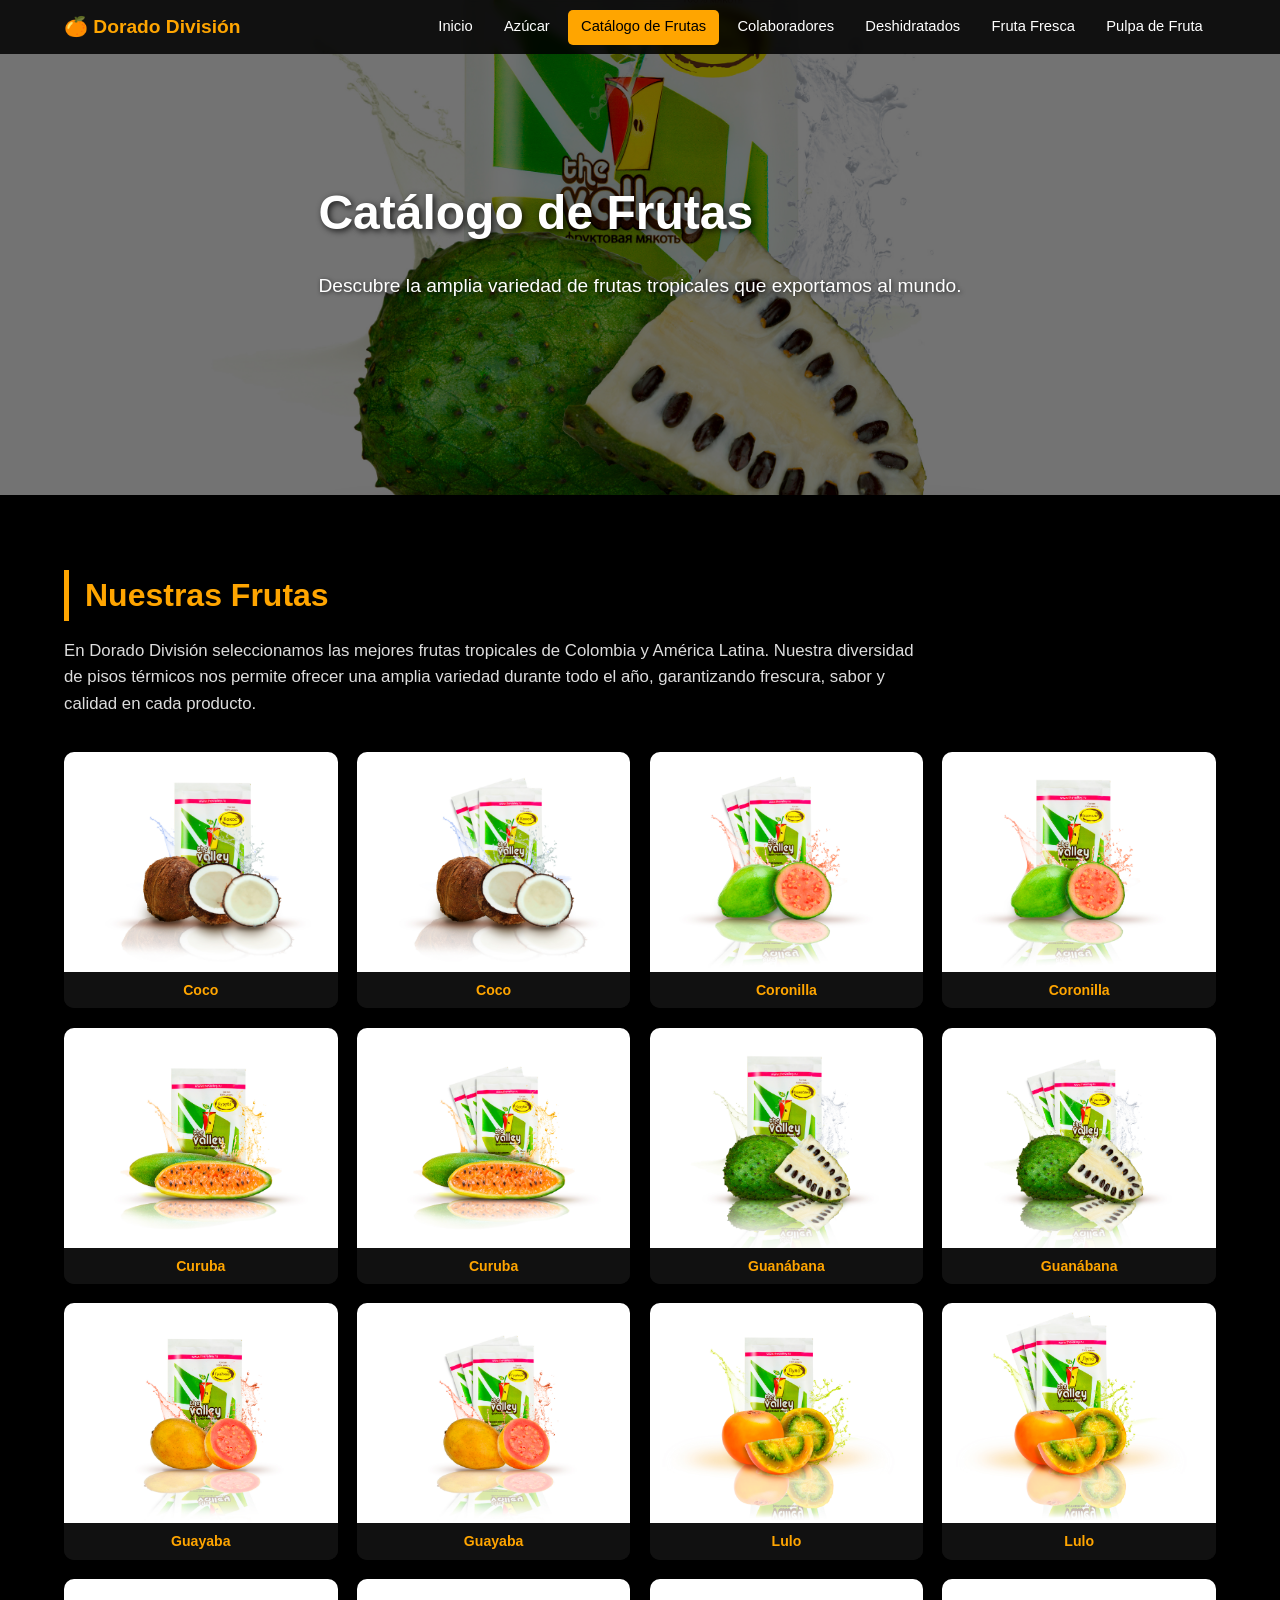
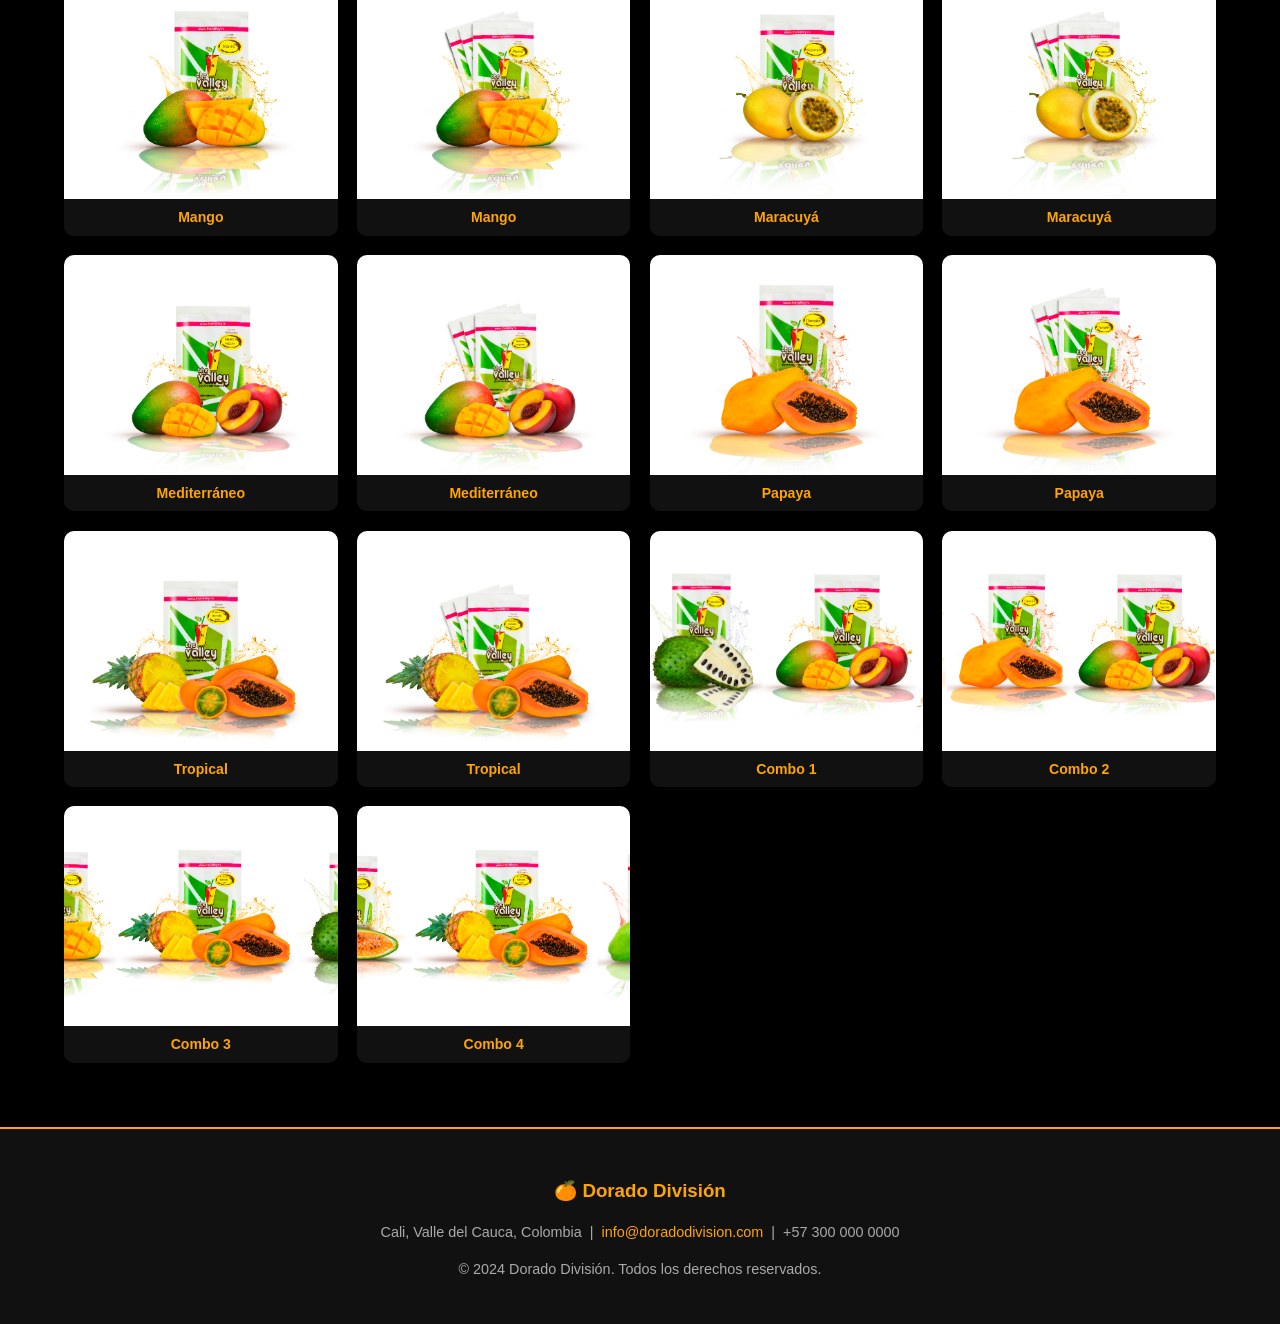
==== catalogo.html @ c87eef9e "Changes before error encountered Agent-Logs-Url: https://github.com/sarin-jp/pagina_web_dorado/sessi" ====
<!DOCTYPE html>
<html lang="es">
<head>
  <meta charset="UTF-8">
  <meta name="viewport" content="width=device-width, initial-scale=1.0">
  <title>Dorado División – Catálogo de Frutas</title>
  <link rel="stylesheet" href="styles.css">
</head>
<body>

  <header>
    <div class="nav-inner">
      <span class="nav-logo">🍊 Dorado División</span>
      <button class="nav-toggle" aria-label="Abrir menú" onclick="this.nextElementSibling.classList.toggle('open')">&#9776;</button>
      <ul class="nav-links">
        <li><a href="index.html" class="nav-link">Inicio</a></li>
        <li><a href="azucar.html" class="nav-link">Azúcar</a></li>
        <li><a href="catalogo.html" class="nav-link active">Catálogo de Frutas</a></li>
        <li><a href="colaboradores.html" class="nav-link">Colaboradores</a></li>
        <li><a href="deshidratados.html" class="nav-link">Deshidratados</a></li>
        <li><a href="fresca.html" class="nav-link">Fruta Fresca</a></li>
        <li><a href="pulpa.html" class="nav-link">Pulpa de Fruta</a></li>
      </ul>
    </div>
  </header>

  <!-- Hero -->
  <section class="hero-static" style="background-image: url('contenido/Catalogo de frutas/GUANABANA.jpg');">
    <div class="hero-content">
      <h1>Catálogo de Frutas</h1>
      <p>Descubre la amplia variedad de frutas tropicales que exportamos al mundo.</p>
    </div>
  </section>

  <main>
    <section>
      <h2 class="section-title">Nuestras Frutas</h2>
      <p class="section-text">En Dorado División seleccionamos las mejores frutas tropicales de Colombia y América Latina. Nuestra diversidad de pisos térmicos nos permite ofrecer una amplia variedad durante todo el año, garantizando frescura, sabor y calidad en cada producto.</p>

      <!-- Frutas nombradas -->
      <div class="gallery">
        <div class="gallery-item">
          <img src="contenido/Catalogo de frutas/COCO.jpg" alt="Coco">
          <div class="img-caption">Coco</div>
        </div>
        <div class="gallery-item">
          <img src="contenido/Catalogo de frutas/COCO (2).jpg" alt="Coco">
          <div class="img-caption">Coco</div>
        </div>
        <div class="gallery-item">
          <img src="contenido/Catalogo de frutas/CORONILLA.jpg" alt="Coronilla">
          <div class="img-caption">Coronilla</div>
        </div>
        <div class="gallery-item">
          <img src="contenido/Catalogo de frutas/CORONILLA2.jpg" alt="Coronilla">
          <div class="img-caption">Coronilla</div>
        </div>
        <div class="gallery-item">
          <img src="contenido/Catalogo de frutas/CURUBA.jpg" alt="Curuba">
          <div class="img-caption">Curuba</div>
        </div>
        <div class="gallery-item">
          <img src="contenido/Catalogo de frutas/CURUBA (2).jpg" alt="Curuba">
          <div class="img-caption">Curuba</div>
        </div>
        <div class="gallery-item">
          <img src="contenido/Catalogo de frutas/GUANABANA.jpg" alt="Guanábana">
          <div class="img-caption">Guanábana</div>
        </div>
        <div class="gallery-item">
          <img src="contenido/Catalogo de frutas/GUANABANA (2).jpg" alt="Guanábana">
          <div class="img-caption">Guanábana</div>
        </div>
        <div class="gallery-item">
          <img src="contenido/Catalogo de frutas/GUAYABA2.jpg" alt="Guayaba">
          <div class="img-caption">Guayaba</div>
        </div>
        <div class="gallery-item">
          <img src="contenido/Catalogo de frutas/GUAYABA4.jpg" alt="Guayaba">
          <div class="img-caption">Guayaba</div>
        </div>
        <div class="gallery-item">
          <img src="contenido/Catalogo de frutas/LULO.jpg" alt="Lulo">
          <div class="img-caption">Lulo</div>
        </div>
        <div class="gallery-item">
          <img src="contenido/Catalogo de frutas/LULO (2).jpg" alt="Lulo">
          <div class="img-caption">Lulo</div>
        </div>
        <div class="gallery-item">
          <img src="contenido/Catalogo de frutas/MANGO.jpg" alt="Mango">
          <div class="img-caption">Mango</div>
        </div>
        <div class="gallery-item">
          <img src="contenido/Catalogo de frutas/MANGO (2).jpg" alt="Mango">
          <div class="img-caption">Mango</div>
        </div>
        <div class="gallery-item">
          <img src="contenido/Catalogo de frutas/MARACUYA.jpg" alt="Maracuyá">
          <div class="img-caption">Maracuyá</div>
        </div>
        <div class="gallery-item">
          <img src="contenido/Catalogo de frutas/MARACUYA22.jpg" alt="Maracuyá">
          <div class="img-caption">Maracuyá</div>
        </div>
        <div class="gallery-item">
          <img src="contenido/Catalogo de frutas/MEDITERRANEO.jpg" alt="Mediterráneo">
          <div class="img-caption">Mediterráneo</div>
        </div>
        <div class="gallery-item">
          <img src="contenido/Catalogo de frutas/MEDITERRANEO2.jpg" alt="Mediterráneo">
          <div class="img-caption">Mediterráneo</div>
        </div>
        <div class="gallery-item">
          <img src="contenido/Catalogo de frutas/PAPAYA (2).jpg" alt="Papaya">
          <div class="img-caption">Papaya</div>
        </div>
        <div class="gallery-item">
          <img src="contenido/Catalogo de frutas/PAPAYA2.jpg" alt="Papaya">
          <div class="img-caption">Papaya</div>
        </div>
        <div class="gallery-item">
          <img src="contenido/Catalogo de frutas/TROPICAL22.jpg" alt="Tropical">
          <div class="img-caption">Tropical</div>
        </div>
        <div class="gallery-item">
          <img src="contenido/Catalogo de frutas/TROPICAL222 (2).jpg" alt="Tropical">
          <div class="img-caption">Tropical</div>
        </div>
        <div class="gallery-item">
          <img src="contenido/Catalogo de frutas/combo1.png" alt="Combo 1">
          <div class="img-caption">Combo 1</div>
        </div>
        <div class="gallery-item">
          <img src="contenido/Catalogo de frutas/combo2.png" alt="Combo 2">
          <div class="img-caption">Combo 2</div>
        </div>
        <div class="gallery-item">
          <img src="contenido/Catalogo de frutas/combo3.png" alt="Combo 3">
          <div class="img-caption">Combo 3</div>
        </div>
        <div class="gallery-item">
          <img src="contenido/Catalogo de frutas/combo4.png" alt="Combo 4">
          <div class="img-caption">Combo 4</div>
        </div>
      </div>
    </section>
  </main>

  <footer>
    <p class="footer-brand">🍊 Dorado División</p>
    <p>Cali, Valle del Cauca, Colombia &nbsp;|&nbsp; <a href="mailto:info@doradodivision.com">info@doradodivision.com</a> &nbsp;|&nbsp; +57 300 000 0000</p>
    <p>&copy; 2024 Dorado División. Todos los derechos reservados.</p>
  </footer>

</body>
</html>
---- styles.css ----
/* ============================================================
   Dorado División – Estilos compartidos
   Paleta: fondo negro #000, acento naranja #ffa500, texto blanco
   ============================================================ */

/* ---------- Reset & base ---------- */
*, *::before, *::after { box-sizing: border-box; }

body {
  margin: 0;
  font-family: 'Segoe UI', Arial, sans-serif;
  color: #fff;
  background-color: #000;
  line-height: 1.6;
}

a { color: inherit; text-decoration: none; }

img { display: block; max-width: 100%; }

/* ---------- Header / Nav ---------- */
header {
  position: fixed;
  top: 0;
  left: 0;
  width: 100%;
  z-index: 1000;
  background: rgba(0, 0, 0, 0.85);
  backdrop-filter: blur(4px);
}

.nav-inner {
  display: flex;
  align-items: center;
  justify-content: space-between;
  max-width: 1200px;
  margin: 0 auto;
  padding: 0.6em 1.5em;
}

.nav-logo {
  font-size: 1.2em;
  font-weight: 700;
  color: #ffa500;
  white-space: nowrap;
}

.nav-links {
  display: flex;
  flex-wrap: wrap;
  gap: 0.3em;
  list-style: none;
  margin: 0;
  padding: 0;
}

.nav-link {
  display: inline-block;
  padding: 0.4em 0.9em;
  border-radius: 5px;
  font-size: 0.92em;
  color: #fff;
  transition: background-color 0.25s, color 0.25s;
}

.nav-link:hover,
.nav-link.active {
  background-color: #ffa500;
  color: #000;
}

/* Mobile nav toggle (pure CSS) */
.nav-toggle {
  display: none;
  background: none;
  border: 2px solid #ffa500;
  color: #ffa500;
  font-size: 1.4em;
  padding: 0.15em 0.5em;
  cursor: pointer;
  border-radius: 5px;
  line-height: 1;
}

/* ---------- Hero / Carousel ---------- */
.hero {
  height: 100vh;
  min-height: 400px;
  position: relative;
  display: flex;
  align-items: center;
  background-size: cover;
  background-position: center;
  animation: slideShow 30s infinite;
}

@keyframes slideShow {
  0%   { background-image: url('contenido/Fruta fresca/2019-04-25 12.49.27.jpg'); }
  20%  { background-image: url('contenido/Azucar/Copilot_20260421_114039.png'); }
  40%  { background-image: url('contenido/Catalogo de frutas/GUANABANA.jpg'); }
  60%  { background-image: url('contenido/deshidratados/IMG_1014.JPG'); }
  80%  { background-image: url('contenido/pulpa de fruta/guanabana yogur.jpg'); }
  100% { background-image: url('contenido/Fruta fresca/2019-04-25 12.50.46.jpg'); }
}

.hero::before {
  content: '';
  position: absolute;
  inset: 0;
  background: rgba(0, 0, 0, 0.45);
}

/* Static hero for secondary pages */
.hero-static {
  height: 55vh;
  min-height: 280px;
  position: relative;
  display: flex;
  align-items: center;
  background-size: cover;
  background-position: center;
}

.hero-static::before {
  content: '';
  position: absolute;
  inset: 0;
  background: rgba(0, 0, 0, 0.55);
}

.hero-content {
  position: relative;
  z-index: 2;
  max-width: 1200px;
  margin: 0 auto;
  padding: 0 1.5em;
}

.hero-content h1 {
  font-size: 3em;
  margin: 0 0 0.3em;
  text-shadow: 2px 2px 6px rgba(0,0,0,0.8);
}

.hero-content p {
  font-size: 1.2em;
  max-width: 700px;
  text-shadow: 1px 1px 4px rgba(0,0,0,0.7);
}

/* ---------- Main content wrapper ---------- */
main {
  max-width: 1200px;
  margin: 0 auto;
  padding: 3em 1.5em 4em;
}

/* ---------- Section headings ---------- */
.section-title {
  font-size: 2em;
  color: #ffa500;
  margin-bottom: 0.4em;
  border-left: 5px solid #ffa500;
  padding-left: 0.5em;
}

.section-text {
  font-size: 1.05em;
  max-width: 860px;
  margin-bottom: 2em;
  color: #ddd;
  white-space: pre-line;
}

/* ---------- Category cards (index) ---------- */
.categories {
  display: flex;
  flex-wrap: wrap;
  gap: 1.2em;
  justify-content: center;
  margin-top: 2em;
}

.category-card {
  display: flex;
  flex-direction: column;
  align-items: center;
  justify-content: center;
  width: 180px;
  min-height: 100px;
  background: rgba(255, 165, 0, 0.9);
  padding: 1.2em;
  color: #000;
  text-align: center;
  border-radius: 12px;
  font-weight: 700;
  font-size: 1em;
  transition: transform 0.25s, box-shadow 0.25s;
}

.category-card:hover {
  transform: scale(1.08);
  box-shadow: 0 8px 24px rgba(255,165,0,0.5);
}

.category-card .cat-icon {
  font-size: 2em;
  margin-bottom: 0.3em;
}

/* ---------- Image gallery grid ---------- */
.gallery {
  display: grid;
  grid-template-columns: repeat(auto-fill, minmax(240px, 1fr));
  gap: 1.2em;
  margin-top: 2em;
}

.gallery-item {
  border-radius: 10px;
  overflow: hidden;
  background: #111;
  position: relative;
  transition: transform 0.25s, box-shadow 0.25s;
}

.gallery-item:hover {
  transform: scale(1.03);
  box-shadow: 0 8px 28px rgba(255,165,0,0.35);
}

.gallery-item img {
  width: 100%;
  height: 220px;
  object-fit: cover;
  display: block;
}

.gallery-item .img-caption {
  padding: 0.5em 0.8em;
  font-size: 0.88em;
  color: #ffa500;
  background: #111;
  text-align: center;
  font-weight: 600;
}

/* ---------- Colaboradores / Team cards ---------- */
.team-grid {
  display: grid;
  grid-template-columns: repeat(auto-fill, minmax(200px, 1fr));
  gap: 1.5em;
  margin-top: 2em;
}

.team-card {
  background: #111;
  border-radius: 12px;
  overflow: hidden;
  text-align: center;
  transition: transform 0.25s, box-shadow 0.25s;
}

.team-card:hover {
  transform: translateY(-5px);
  box-shadow: 0 8px 28px rgba(255,165,0,0.35);
}

.team-card img {
  width: 100%;
  height: 220px;
  object-fit: cover;
}

.team-card .team-name {
  padding: 0.7em;
  color: #ffa500;
  font-weight: 600;
  font-size: 0.9em;
}

/* ---------- Azucar sub-types ---------- */
.azucar-types {
  display: grid;
  grid-template-columns: repeat(auto-fill, minmax(280px, 1fr));
  gap: 2em;
  margin-top: 2em;
}

.azucar-card {
  background: #111;
  border-radius: 12px;
  padding: 1.5em;
  border-left: 4px solid #ffa500;
}

.azucar-card h3 {
  color: #ffa500;
  margin-top: 0;
}

.azucar-card p {
  color: #ccc;
  font-size: 0.95em;
}

/* ---------- Footer ---------- */
footer {
  background-color: #111;
  border-top: 2px solid #ffa500;
  text-align: center;
  padding: 2em 1.5em;
  color: #aaa;
  font-size: 0.9em;
}

footer .footer-brand {
  font-size: 1.3em;
  font-weight: 700;
  color: #ffa500;
  margin-bottom: 0.4em;
}

footer a {
  color: #ffa500;
}

footer a:hover {
  text-decoration: underline;
}

/* ---------- Responsive ---------- */
@media (max-width: 768px) {
  .nav-toggle { display: block; }

  .nav-links {
    display: none;
    flex-direction: column;
    width: 100%;
    padding: 0.5em 0 1em;
    background: rgba(0,0,0,0.95);
  }

  .nav-links.open { display: flex; }

  .nav-inner { flex-wrap: wrap; }

  .hero-content h1 { font-size: 2em; }
  .hero-static { height: 40vh; }

  .gallery {
    grid-template-columns: repeat(auto-fill, minmax(150px, 1fr));
  }

  .gallery-item img { height: 160px; }

  .categories { gap: 0.8em; }
  .category-card { width: 140px; font-size: 0.9em; }

  .azucar-types { grid-template-columns: 1fr; }
  .team-grid { grid-template-columns: repeat(auto-fill, minmax(160px, 1fr)); }

  .section-title { font-size: 1.5em; }
}
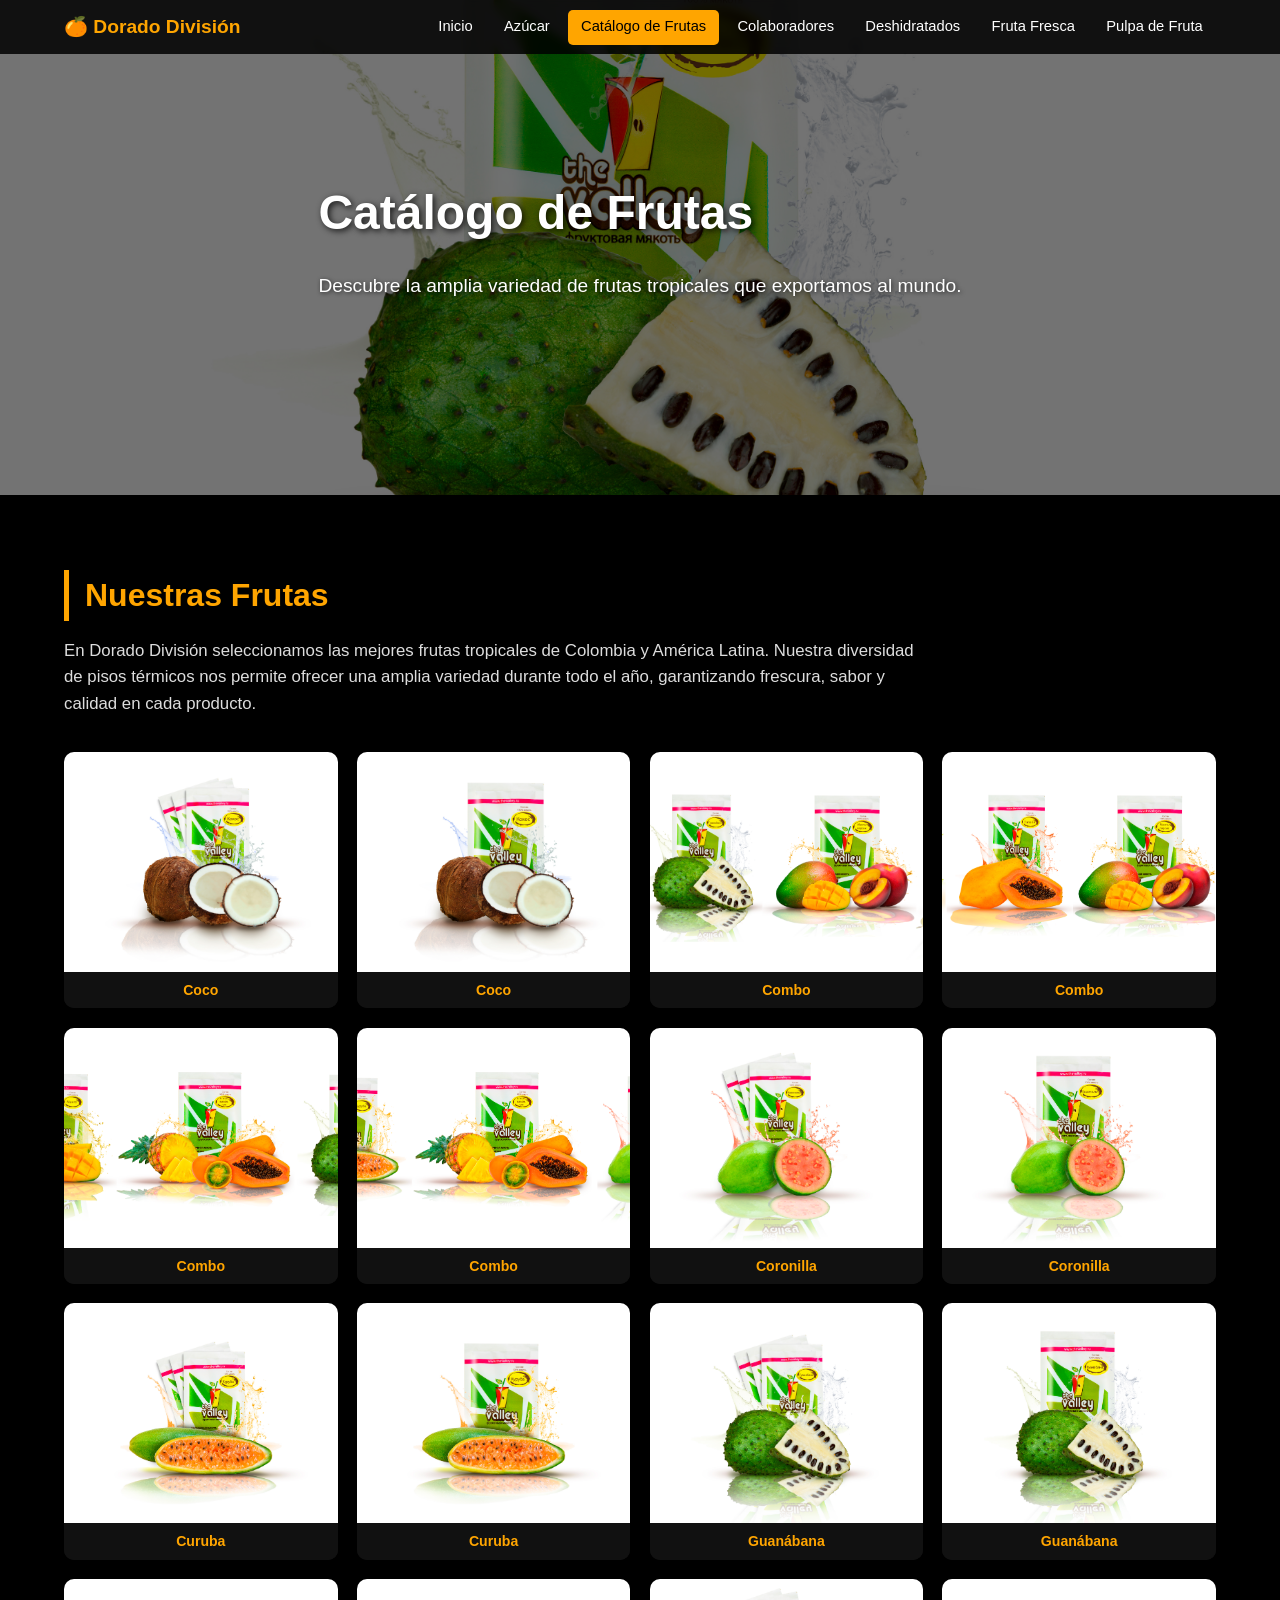
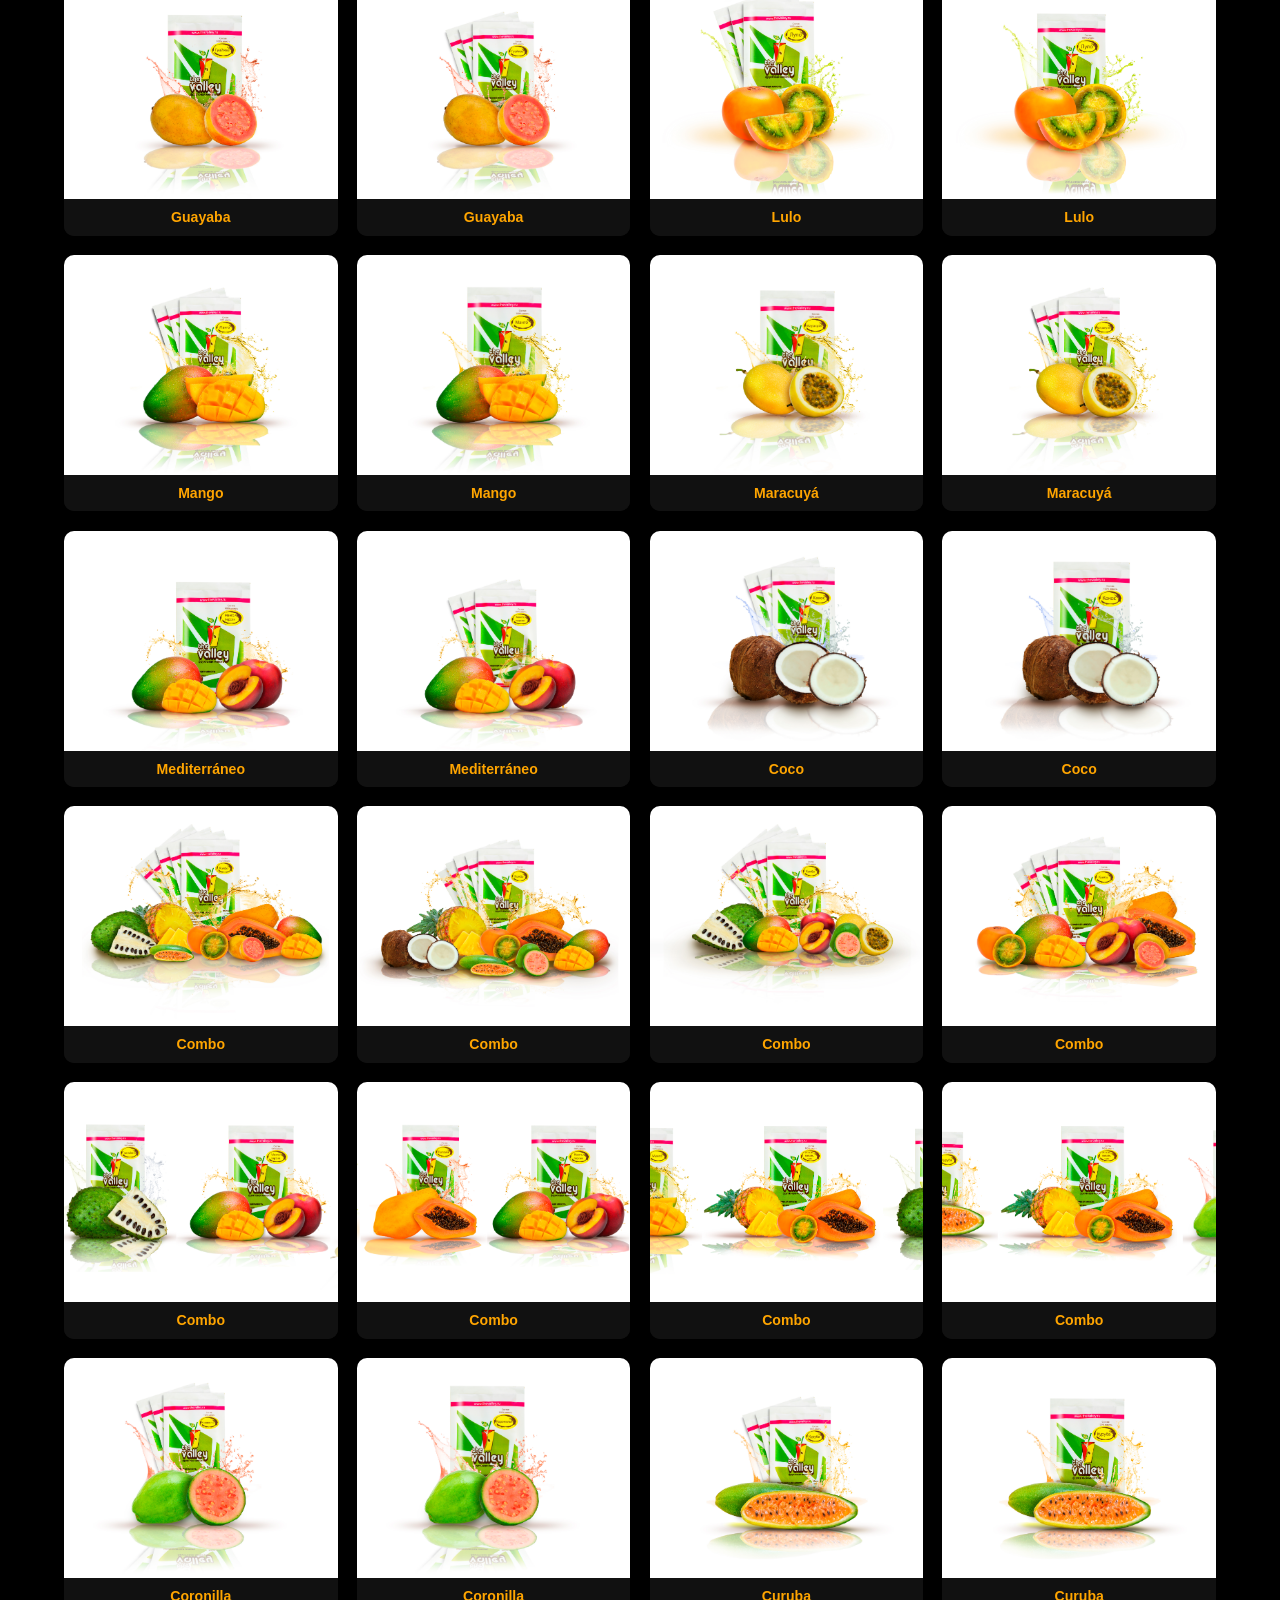
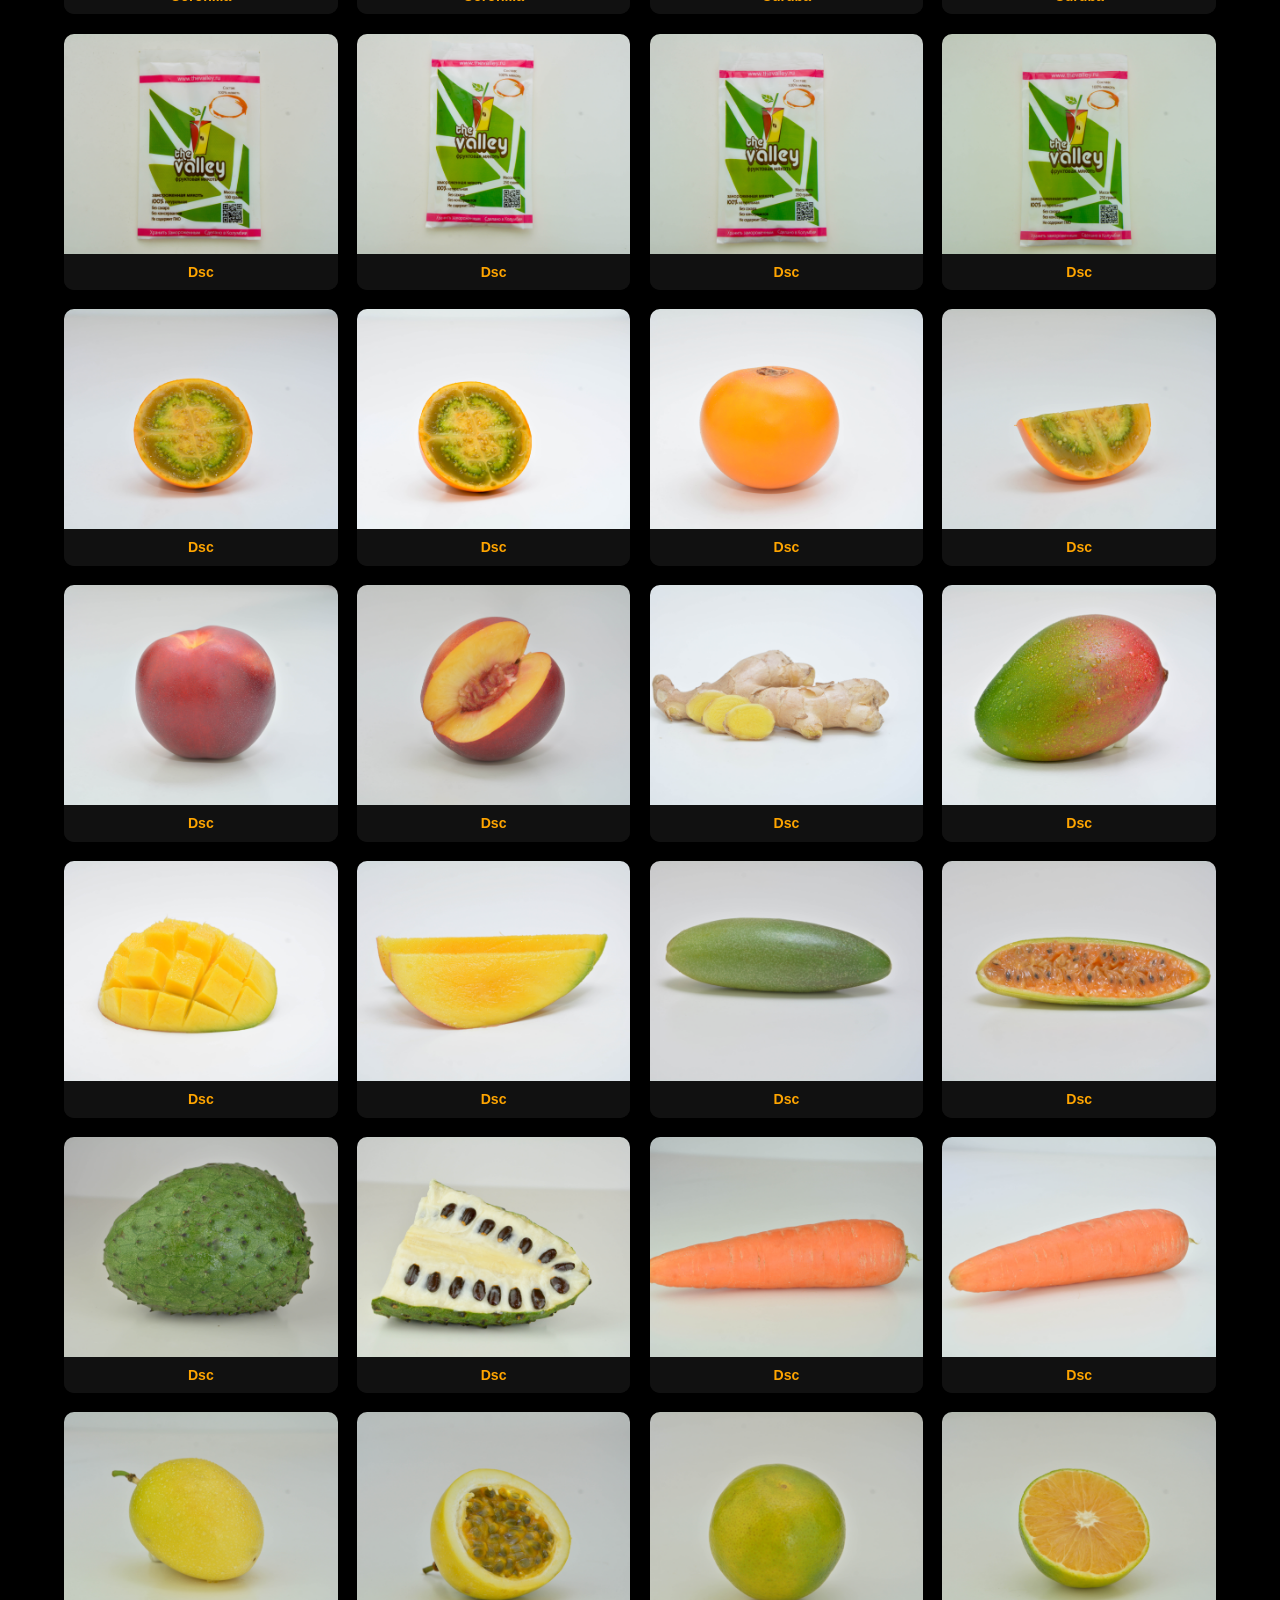
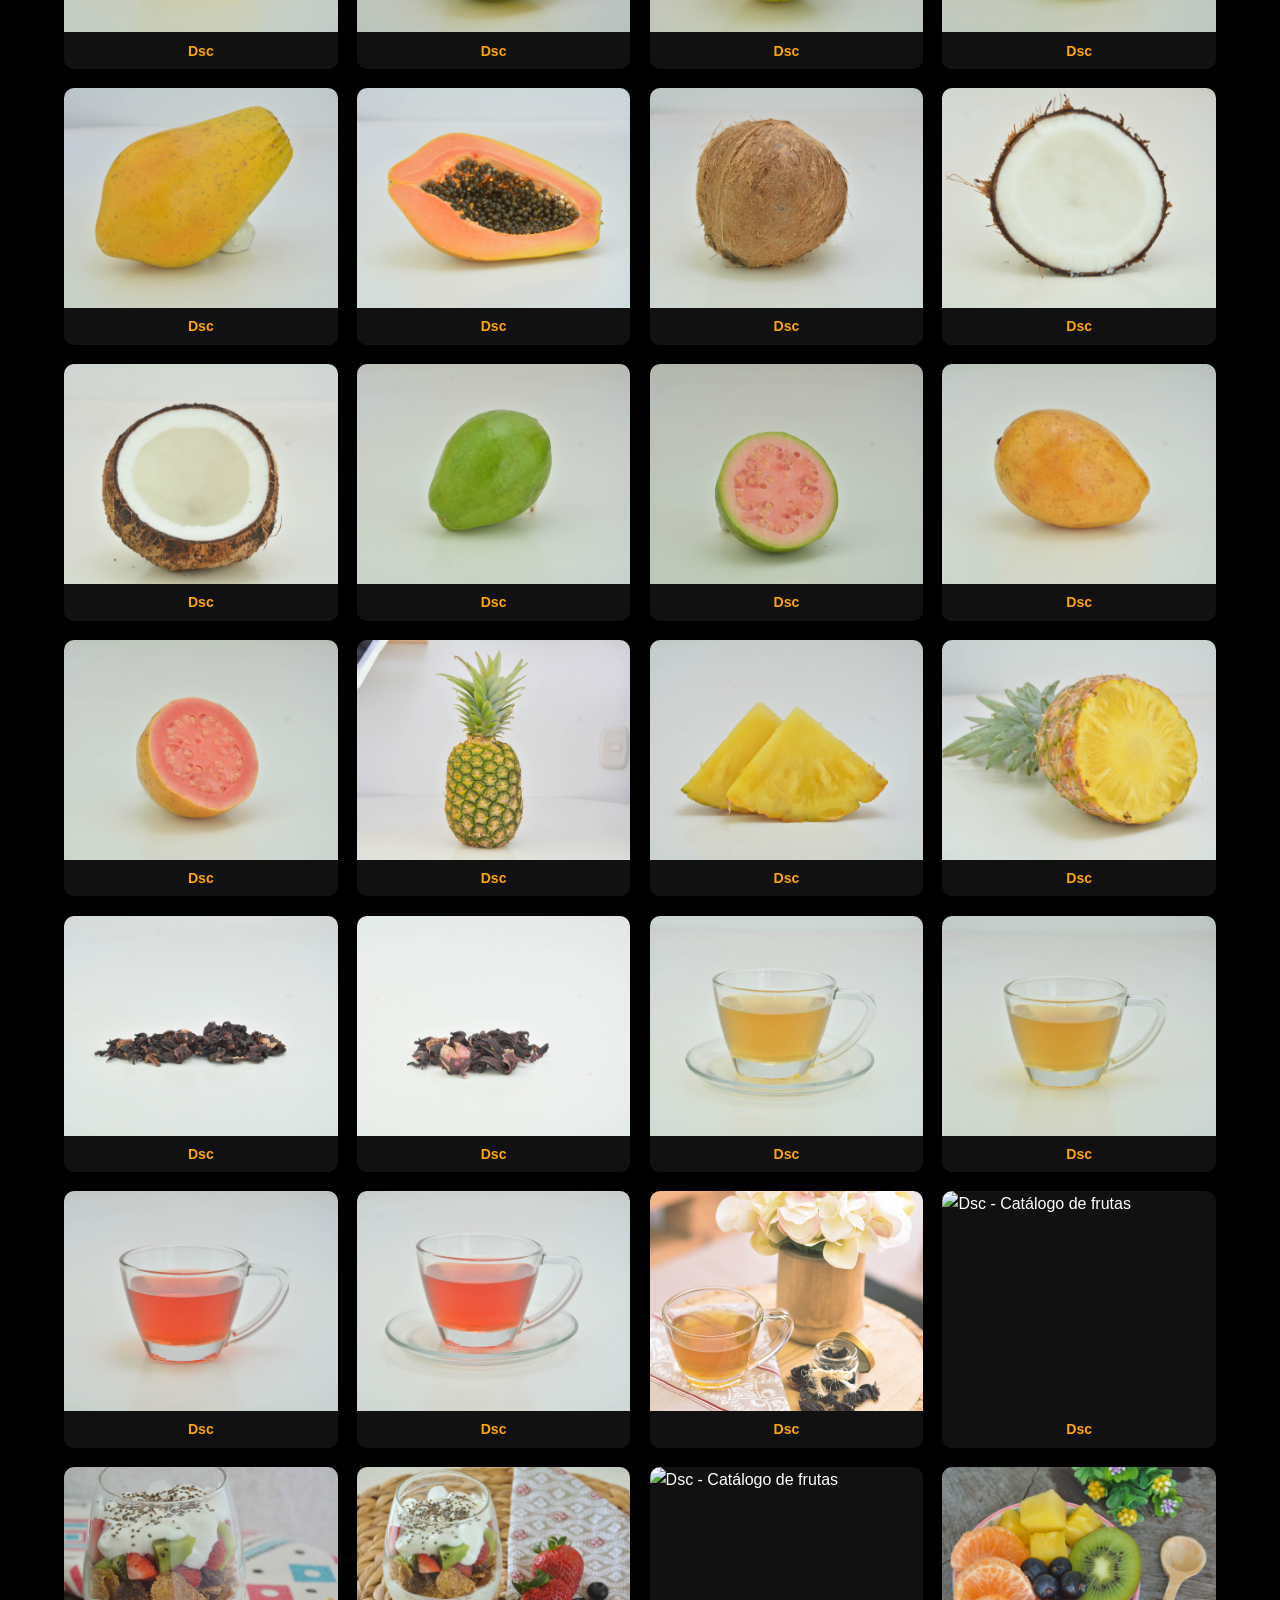
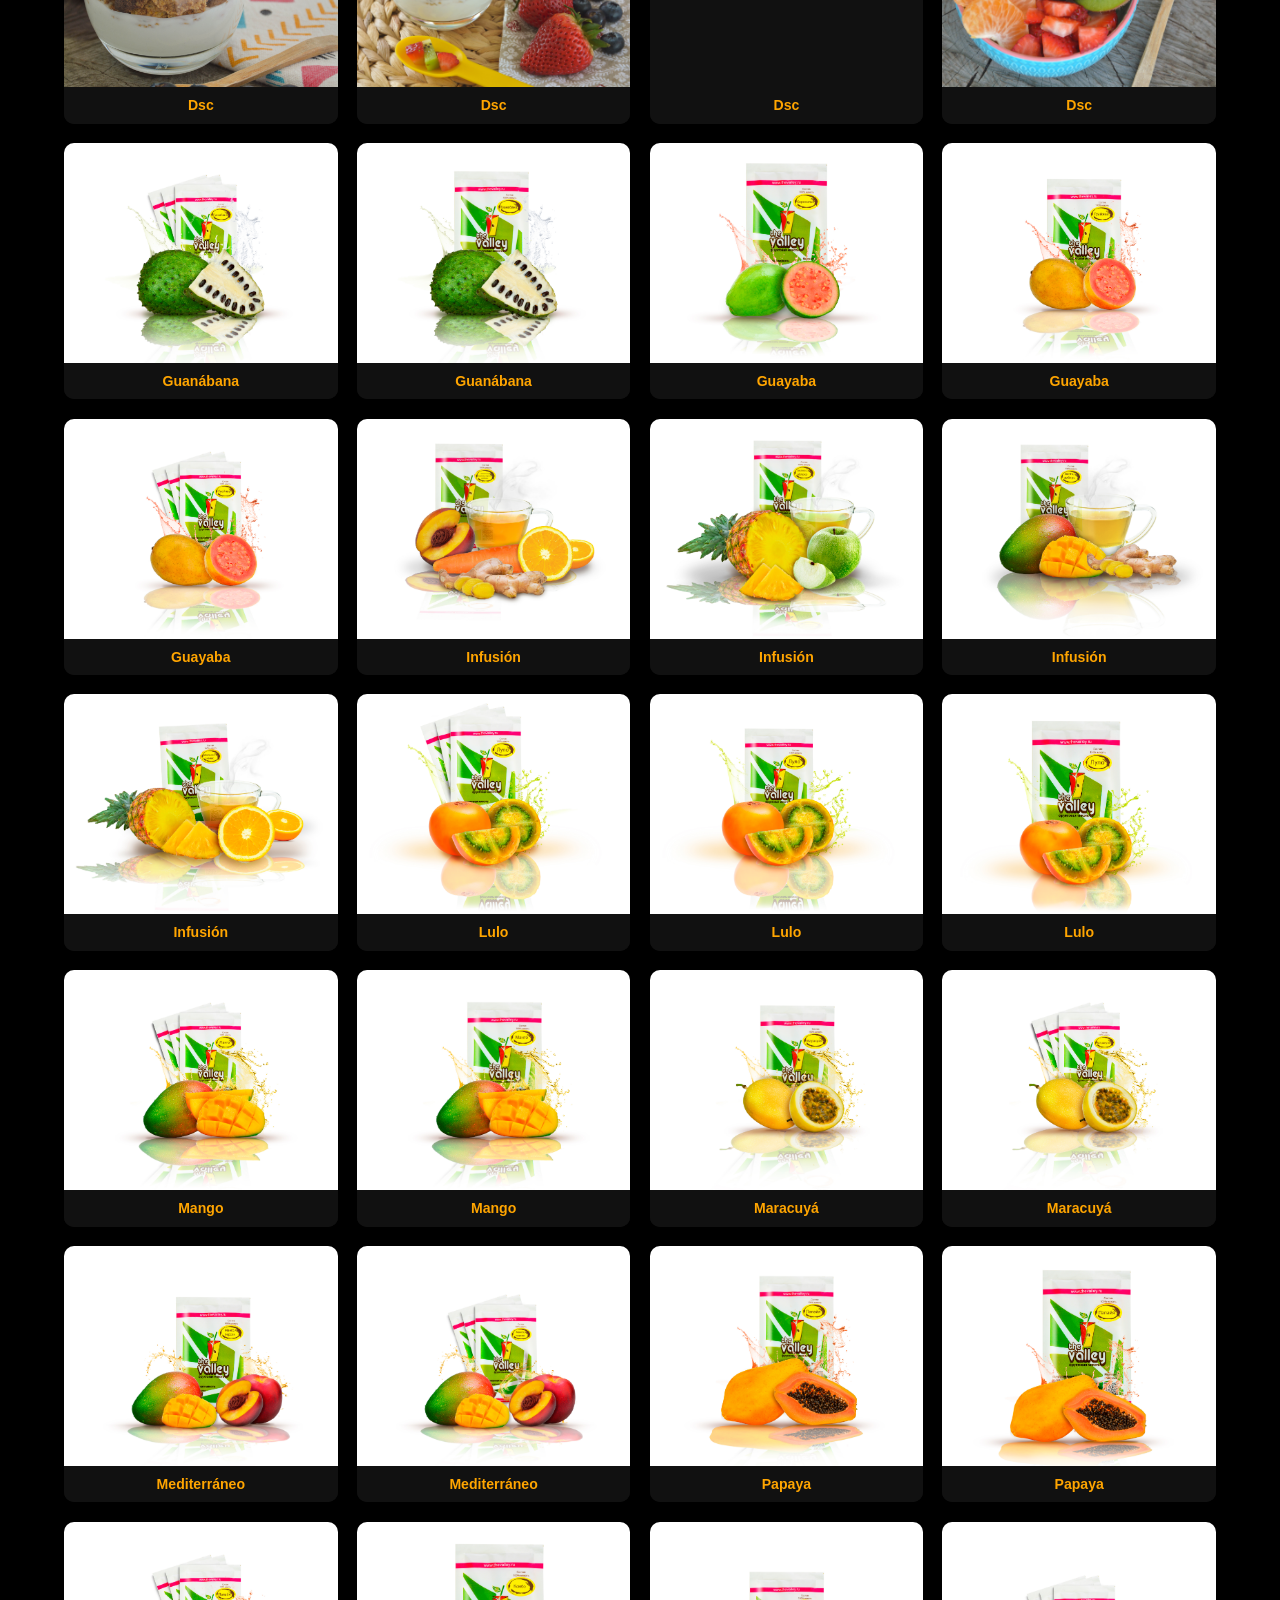
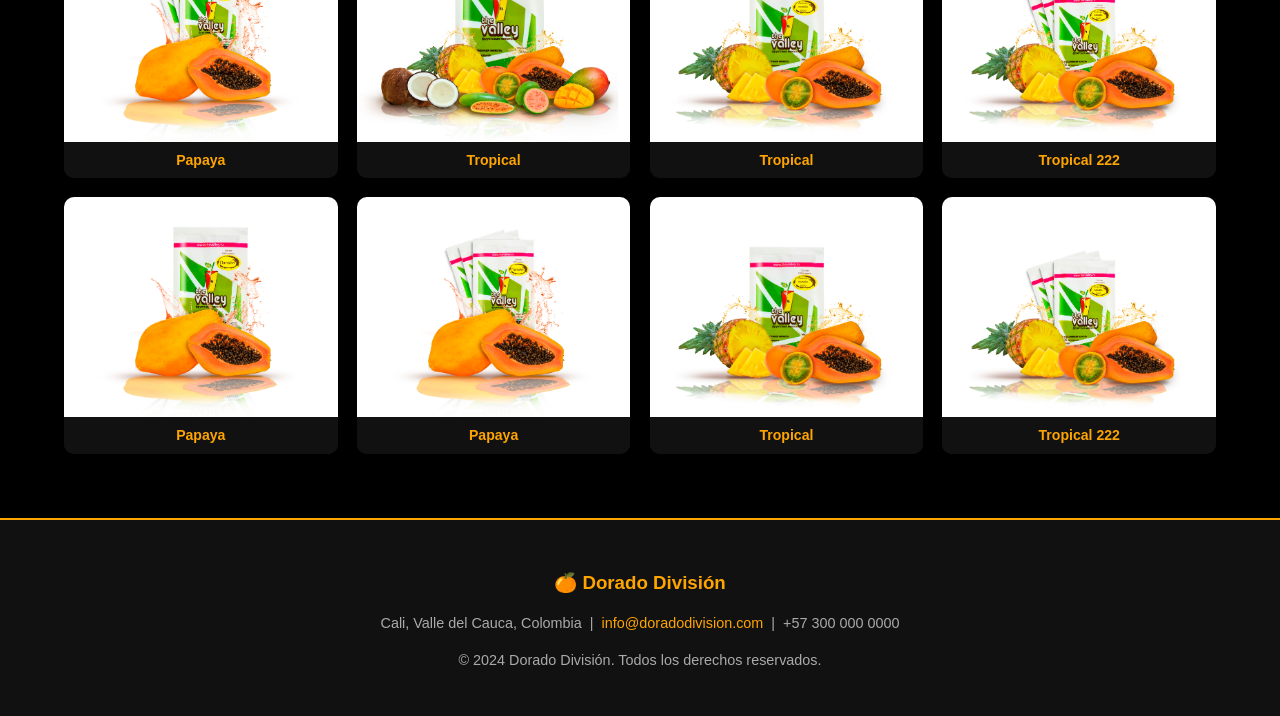
==== commit f79b555c: "Complete galleries and finalize site pages Agent-Logs-Url: https://github.com/sarin-jp/pagina_web_do" ====
--- a/catalogo.html
+++ b/catalogo.html
@@ -24,7 +24,6 @@
     </div>
   </header>
 
-  <!-- Hero -->
   <section class="hero-static" style="background-image: url('contenido/Catalogo de frutas/GUANABANA.jpg');">
     <div class="hero-content">
       <h1>Catálogo de Frutas</h1>
@@ -36,112 +35,454 @@
     <section>
       <h2 class="section-title">Nuestras Frutas</h2>
       <p class="section-text">En Dorado División seleccionamos las mejores frutas tropicales de Colombia y América Latina. Nuestra diversidad de pisos térmicos nos permite ofrecer una amplia variedad durante todo el año, garantizando frescura, sabor y calidad en cada producto.</p>
-
-      <!-- Frutas nombradas -->
       <div class="gallery">
         <div class="gallery-item">
-          <img src="contenido/Catalogo de frutas/COCO.jpg" alt="Coco">
+          <img src="contenido/Catalogo de frutas/COCO (2).jpg" alt="Coco - Catálogo de frutas">
           <div class="img-caption">Coco</div>
         </div>
         <div class="gallery-item">
-          <img src="contenido/Catalogo de frutas/COCO (2).jpg" alt="Coco">
+          <img src="contenido/Catalogo de frutas/COCO.jpg" alt="Coco - Catálogo de frutas">
           <div class="img-caption">Coco</div>
         </div>
         <div class="gallery-item">
-          <img src="contenido/Catalogo de frutas/CORONILLA.jpg" alt="Coronilla">
+          <img src="contenido/Catalogo de frutas/combo1.png" alt="Combo - Catálogo de frutas">
+          <div class="img-caption">Combo</div>
+        </div>
+        <div class="gallery-item">
+          <img src="contenido/Catalogo de frutas/combo2.png" alt="Combo - Catálogo de frutas">
+          <div class="img-caption">Combo</div>
+        </div>
+        <div class="gallery-item">
+          <img src="contenido/Catalogo de frutas/combo3.png" alt="Combo - Catálogo de frutas">
+          <div class="img-caption">Combo</div>
+        </div>
+        <div class="gallery-item">
+          <img src="contenido/Catalogo de frutas/combo4.png" alt="Combo - Catálogo de frutas">
+          <div class="img-caption">Combo</div>
+        </div>
+        <div class="gallery-item">
+          <img src="contenido/Catalogo de frutas/CORONILLA.jpg" alt="Coronilla - Catálogo de frutas">
           <div class="img-caption">Coronilla</div>
         </div>
         <div class="gallery-item">
-          <img src="contenido/Catalogo de frutas/CORONILLA2.jpg" alt="Coronilla">
+          <img src="contenido/Catalogo de frutas/CORONILLA2.jpg" alt="Coronilla - Catálogo de frutas">
           <div class="img-caption">Coronilla</div>
         </div>
         <div class="gallery-item">
-          <img src="contenido/Catalogo de frutas/CURUBA.jpg" alt="Curuba">
+          <img src="contenido/Catalogo de frutas/CURUBA (2).jpg" alt="Curuba - Catálogo de frutas">
           <div class="img-caption">Curuba</div>
         </div>
         <div class="gallery-item">
-          <img src="contenido/Catalogo de frutas/CURUBA (2).jpg" alt="Curuba">
+          <img src="contenido/Catalogo de frutas/CURUBA.jpg" alt="Curuba - Catálogo de frutas">
           <div class="img-caption">Curuba</div>
         </div>
         <div class="gallery-item">
-          <img src="contenido/Catalogo de frutas/GUANABANA.jpg" alt="Guanábana">
+          <img src="contenido/Catalogo de frutas/GUANABANA (2).jpg" alt="Guanábana - Catálogo de frutas">
           <div class="img-caption">Guanábana</div>
         </div>
         <div class="gallery-item">
-          <img src="contenido/Catalogo de frutas/GUANABANA (2).jpg" alt="Guanábana">
+          <img src="contenido/Catalogo de frutas/GUANABANA.jpg" alt="Guanábana - Catálogo de frutas">
           <div class="img-caption">Guanábana</div>
         </div>
         <div class="gallery-item">
-          <img src="contenido/Catalogo de frutas/GUAYABA2.jpg" alt="Guayaba">
+          <img src="contenido/Catalogo de frutas/GUAYABA2.jpg" alt="Guayaba - Catálogo de frutas">
           <div class="img-caption">Guayaba</div>
         </div>
         <div class="gallery-item">
-          <img src="contenido/Catalogo de frutas/GUAYABA4.jpg" alt="Guayaba">
+          <img src="contenido/Catalogo de frutas/GUAYABA4.jpg" alt="Guayaba - Catálogo de frutas">
           <div class="img-caption">Guayaba</div>
         </div>
         <div class="gallery-item">
-          <img src="contenido/Catalogo de frutas/LULO.jpg" alt="Lulo">
+          <img src="contenido/Catalogo de frutas/LULO (2).jpg" alt="Lulo - Catálogo de frutas">
           <div class="img-caption">Lulo</div>
         </div>
         <div class="gallery-item">
-          <img src="contenido/Catalogo de frutas/LULO (2).jpg" alt="Lulo">
+          <img src="contenido/Catalogo de frutas/LULO.jpg" alt="Lulo - Catálogo de frutas">
           <div class="img-caption">Lulo</div>
         </div>
         <div class="gallery-item">
-          <img src="contenido/Catalogo de frutas/MANGO.jpg" alt="Mango">
+          <img src="contenido/Catalogo de frutas/MANGO (2).jpg" alt="Mango - Catálogo de frutas">
           <div class="img-caption">Mango</div>
         </div>
         <div class="gallery-item">
-          <img src="contenido/Catalogo de frutas/MANGO (2).jpg" alt="Mango">
+          <img src="contenido/Catalogo de frutas/MANGO.jpg" alt="Mango - Catálogo de frutas">
           <div class="img-caption">Mango</div>
         </div>
         <div class="gallery-item">
-          <img src="contenido/Catalogo de frutas/MARACUYA.jpg" alt="Maracuyá">
+          <img src="contenido/Catalogo de frutas/MARACUYA.jpg" alt="Maracuyá - Catálogo de frutas">
           <div class="img-caption">Maracuyá</div>
         </div>
         <div class="gallery-item">
-          <img src="contenido/Catalogo de frutas/MARACUYA22.jpg" alt="Maracuyá">
+          <img src="contenido/Catalogo de frutas/MARACUYA22.jpg" alt="Maracuyá - Catálogo de frutas">
           <div class="img-caption">Maracuyá</div>
         </div>
         <div class="gallery-item">
-          <img src="contenido/Catalogo de frutas/MEDITERRANEO.jpg" alt="Mediterráneo">
+          <img src="contenido/Catalogo de frutas/MEDITERRANEO.jpg" alt="Mediterráneo - Catálogo de frutas">
           <div class="img-caption">Mediterráneo</div>
         </div>
         <div class="gallery-item">
-          <img src="contenido/Catalogo de frutas/MEDITERRANEO2.jpg" alt="Mediterráneo">
+          <img src="contenido/Catalogo de frutas/MEDITERRANEO2.jpg" alt="Mediterráneo - Catálogo de frutas">
           <div class="img-caption">Mediterráneo</div>
         </div>
         <div class="gallery-item">
-          <img src="contenido/Catalogo de frutas/PAPAYA (2).jpg" alt="Papaya">
+          <img src="contenido/Catalogo de frutas/Nueva carpeta/COCO (2).jpg" alt="Coco - Catálogo de frutas">
+          <div class="img-caption">Coco</div>
+        </div>
+        <div class="gallery-item">
+          <img src="contenido/Catalogo de frutas/Nueva carpeta/COCO.jpg" alt="Coco - Catálogo de frutas">
+          <div class="img-caption">Coco</div>
+        </div>
+        <div class="gallery-item">
+          <img src="contenido/Catalogo de frutas/Nueva carpeta/COMBO01.jpg" alt="Combo - Catálogo de frutas">
+          <div class="img-caption">Combo</div>
+        </div>
+        <div class="gallery-item">
+          <img src="contenido/Catalogo de frutas/Nueva carpeta/COMBO02.jpg" alt="Combo - Catálogo de frutas">
+          <div class="img-caption">Combo</div>
+        </div>
+        <div class="gallery-item">
+          <img src="contenido/Catalogo de frutas/Nueva carpeta/COMBO03.jpg" alt="Combo - Catálogo de frutas">
+          <div class="img-caption">Combo</div>
+        </div>
+        <div class="gallery-item">
+          <img src="contenido/Catalogo de frutas/Nueva carpeta/COMBO04.jpg" alt="Combo - Catálogo de frutas">
+          <div class="img-caption">Combo</div>
+        </div>
+        <div class="gallery-item">
+          <img src="contenido/Catalogo de frutas/Nueva carpeta/combo1.png" alt="Combo - Catálogo de frutas">
+          <div class="img-caption">Combo</div>
+        </div>
+        <div class="gallery-item">
+          <img src="contenido/Catalogo de frutas/Nueva carpeta/combo2.png" alt="Combo - Catálogo de frutas">
+          <div class="img-caption">Combo</div>
+        </div>
+        <div class="gallery-item">
+          <img src="contenido/Catalogo de frutas/Nueva carpeta/combo3.png" alt="Combo - Catálogo de frutas">
+          <div class="img-caption">Combo</div>
+        </div>
+        <div class="gallery-item">
+          <img src="contenido/Catalogo de frutas/Nueva carpeta/combo4.png" alt="Combo - Catálogo de frutas">
+          <div class="img-caption">Combo</div>
+        </div>
+        <div class="gallery-item">
+          <img src="contenido/Catalogo de frutas/Nueva carpeta/CORONILLA.jpg" alt="Coronilla - Catálogo de frutas">
+          <div class="img-caption">Coronilla</div>
+        </div>
+        <div class="gallery-item">
+          <img src="contenido/Catalogo de frutas/Nueva carpeta/CORONILLA2.jpg" alt="Coronilla - Catálogo de frutas">
+          <div class="img-caption">Coronilla</div>
+        </div>
+        <div class="gallery-item">
+          <img src="contenido/Catalogo de frutas/Nueva carpeta/CURUBA (2).jpg" alt="Curuba - Catálogo de frutas">
+          <div class="img-caption">Curuba</div>
+        </div>
+        <div class="gallery-item">
+          <img src="contenido/Catalogo de frutas/Nueva carpeta/CURUBA.jpg" alt="Curuba - Catálogo de frutas">
+          <div class="img-caption">Curuba</div>
+        </div>
+        <div class="gallery-item">
+          <img src="contenido/Catalogo de frutas/Nueva carpeta/DSC_5670.jpg" alt="Dsc - Catálogo de frutas">
+          <div class="img-caption">Dsc</div>
+        </div>
+        <div class="gallery-item">
+          <img src="contenido/Catalogo de frutas/Nueva carpeta/DSC_5672.jpg" alt="Dsc - Catálogo de frutas">
+          <div class="img-caption">Dsc</div>
+        </div>
+        <div class="gallery-item">
+          <img src="contenido/Catalogo de frutas/Nueva carpeta/DSC_5673.jpg" alt="Dsc - Catálogo de frutas">
+          <div class="img-caption">Dsc</div>
+        </div>
+        <div class="gallery-item">
+          <img src="contenido/Catalogo de frutas/Nueva carpeta/DSC_5674.jpg" alt="Dsc - Catálogo de frutas">
+          <div class="img-caption">Dsc</div>
+        </div>
+        <div class="gallery-item">
+          <img src="contenido/Catalogo de frutas/Nueva carpeta/DSC_5675.jpg" alt="Dsc - Catálogo de frutas">
+          <div class="img-caption">Dsc</div>
+        </div>
+        <div class="gallery-item">
+          <img src="contenido/Catalogo de frutas/Nueva carpeta/DSC_5676.jpg" alt="Dsc - Catálogo de frutas">
+          <div class="img-caption">Dsc</div>
+        </div>
+        <div class="gallery-item">
+          <img src="contenido/Catalogo de frutas/Nueva carpeta/DSC_5677.jpg" alt="Dsc - Catálogo de frutas">
+          <div class="img-caption">Dsc</div>
+        </div>
+        <div class="gallery-item">
+          <img src="contenido/Catalogo de frutas/Nueva carpeta/DSC_5680.jpg" alt="Dsc - Catálogo de frutas">
+          <div class="img-caption">Dsc</div>
+        </div>
+        <div class="gallery-item">
+          <img src="contenido/Catalogo de frutas/Nueva carpeta/DSC_5681.jpg" alt="Dsc - Catálogo de frutas">
+          <div class="img-caption">Dsc</div>
+        </div>
+        <div class="gallery-item">
+          <img src="contenido/Catalogo de frutas/Nueva carpeta/DSC_5683.jpg" alt="Dsc - Catálogo de frutas">
+          <div class="img-caption">Dsc</div>
+        </div>
+        <div class="gallery-item">
+          <img src="contenido/Catalogo de frutas/Nueva carpeta/DSC_5687.jpg" alt="Dsc - Catálogo de frutas">
+          <div class="img-caption">Dsc</div>
+        </div>
+        <div class="gallery-item">
+          <img src="contenido/Catalogo de frutas/Nueva carpeta/DSC_5692.jpg" alt="Dsc - Catálogo de frutas">
+          <div class="img-caption">Dsc</div>
+        </div>
+        <div class="gallery-item">
+          <img src="contenido/Catalogo de frutas/Nueva carpeta/DSC_5694.jpg" alt="Dsc - Catálogo de frutas">
+          <div class="img-caption">Dsc</div>
+        </div>
+        <div class="gallery-item">
+          <img src="contenido/Catalogo de frutas/Nueva carpeta/DSC_5697.jpg" alt="Dsc - Catálogo de frutas">
+          <div class="img-caption">Dsc</div>
+        </div>
+        <div class="gallery-item">
+          <img src="contenido/Catalogo de frutas/Nueva carpeta/DSC_5699.jpg" alt="Dsc - Catálogo de frutas">
+          <div class="img-caption">Dsc</div>
+        </div>
+        <div class="gallery-item">
+          <img src="contenido/Catalogo de frutas/Nueva carpeta/DSC_5701.jpg" alt="Dsc - Catálogo de frutas">
+          <div class="img-caption">Dsc</div>
+        </div>
+        <div class="gallery-item">
+          <img src="contenido/Catalogo de frutas/Nueva carpeta/DSC_5705.jpg" alt="Dsc - Catálogo de frutas">
+          <div class="img-caption">Dsc</div>
+        </div>
+        <div class="gallery-item">
+          <img src="contenido/Catalogo de frutas/Nueva carpeta/DSC_5706.jpg" alt="Dsc - Catálogo de frutas">
+          <div class="img-caption">Dsc</div>
+        </div>
+        <div class="gallery-item">
+          <img src="contenido/Catalogo de frutas/Nueva carpeta/DSC_5708.jpg" alt="Dsc - Catálogo de frutas">
+          <div class="img-caption">Dsc</div>
+        </div>
+        <div class="gallery-item">
+          <img src="contenido/Catalogo de frutas/Nueva carpeta/DSC_5709.jpg" alt="Dsc - Catálogo de frutas">
+          <div class="img-caption">Dsc</div>
+        </div>
+        <div class="gallery-item">
+          <img src="contenido/Catalogo de frutas/Nueva carpeta/DSC_5712.jpg" alt="Dsc - Catálogo de frutas">
+          <div class="img-caption">Dsc</div>
+        </div>
+        <div class="gallery-item">
+          <img src="contenido/Catalogo de frutas/Nueva carpeta/DSC_5715.jpg" alt="Dsc - Catálogo de frutas">
+          <div class="img-caption">Dsc</div>
+        </div>
+        <div class="gallery-item">
+          <img src="contenido/Catalogo de frutas/Nueva carpeta/DSC_5719.jpg" alt="Dsc - Catálogo de frutas">
+          <div class="img-caption">Dsc</div>
+        </div>
+        <div class="gallery-item">
+          <img src="contenido/Catalogo de frutas/Nueva carpeta/DSC_5720.jpg" alt="Dsc - Catálogo de frutas">
+          <div class="img-caption">Dsc</div>
+        </div>
+        <div class="gallery-item">
+          <img src="contenido/Catalogo de frutas/Nueva carpeta/DSC_5724.jpg" alt="Dsc - Catálogo de frutas">
+          <div class="img-caption">Dsc</div>
+        </div>
+        <div class="gallery-item">
+          <img src="contenido/Catalogo de frutas/Nueva carpeta/DSC_5726.jpg" alt="Dsc - Catálogo de frutas">
+          <div class="img-caption">Dsc</div>
+        </div>
+        <div class="gallery-item">
+          <img src="contenido/Catalogo de frutas/Nueva carpeta/DSC_5729.jpg" alt="Dsc - Catálogo de frutas">
+          <div class="img-caption">Dsc</div>
+        </div>
+        <div class="gallery-item">
+          <img src="contenido/Catalogo de frutas/Nueva carpeta/DSC_5731.jpg" alt="Dsc - Catálogo de frutas">
+          <div class="img-caption">Dsc</div>
+        </div>
+        <div class="gallery-item">
+          <img src="contenido/Catalogo de frutas/Nueva carpeta/DSC_5732.jpg" alt="Dsc - Catálogo de frutas">
+          <div class="img-caption">Dsc</div>
+        </div>
+        <div class="gallery-item">
+          <img src="contenido/Catalogo de frutas/Nueva carpeta/DSC_5735.jpg" alt="Dsc - Catálogo de frutas">
+          <div class="img-caption">Dsc</div>
+        </div>
+        <div class="gallery-item">
+          <img src="contenido/Catalogo de frutas/Nueva carpeta/DSC_5738.jpg" alt="Dsc - Catálogo de frutas">
+          <div class="img-caption">Dsc</div>
+        </div>
+        <div class="gallery-item">
+          <img src="contenido/Catalogo de frutas/Nueva carpeta/DSC_5740.jpg" alt="Dsc - Catálogo de frutas">
+          <div class="img-caption">Dsc</div>
+        </div>
+        <div class="gallery-item">
+          <img src="contenido/Catalogo de frutas/Nueva carpeta/DSC_5745.jpg" alt="Dsc - Catálogo de frutas">
+          <div class="img-caption">Dsc</div>
+        </div>
+        <div class="gallery-item">
+          <img src="contenido/Catalogo de frutas/Nueva carpeta/DSC_5747.jpg" alt="Dsc - Catálogo de frutas">
+          <div class="img-caption">Dsc</div>
+        </div>
+        <div class="gallery-item">
+          <img src="contenido/Catalogo de frutas/Nueva carpeta/DSC_5748.jpg" alt="Dsc - Catálogo de frutas">
+          <div class="img-caption">Dsc</div>
+        </div>
+        <div class="gallery-item">
+          <img src="contenido/Catalogo de frutas/Nueva carpeta/DSC_5749.jpg" alt="Dsc - Catálogo de frutas">
+          <div class="img-caption">Dsc</div>
+        </div>
+        <div class="gallery-item">
+          <img src="contenido/Catalogo de frutas/Nueva carpeta/DSC_5753.jpg" alt="Dsc - Catálogo de frutas">
+          <div class="img-caption">Dsc</div>
+        </div>
+        <div class="gallery-item">
+          <img src="contenido/Catalogo de frutas/Nueva carpeta/DSC_5754.jpg" alt="Dsc - Catálogo de frutas">
+          <div class="img-caption">Dsc</div>
+        </div>
+        <div class="gallery-item">
+          <img src="contenido/Catalogo de frutas/Nueva carpeta/DSC_5756.jpg" alt="Dsc - Catálogo de frutas">
+          <div class="img-caption">Dsc</div>
+        </div>
+        <div class="gallery-item">
+          <img src="contenido/Catalogo de frutas/Nueva carpeta/DSC_5757.jpg" alt="Dsc - Catálogo de frutas">
+          <div class="img-caption">Dsc</div>
+        </div>
+        <div class="gallery-item">
+          <img src="contenido/Catalogo de frutas/Nueva carpeta/DSC_5758.jpg" alt="Dsc - Catálogo de frutas">
+          <div class="img-caption">Dsc</div>
+        </div>
+        <div class="gallery-item">
+          <img src="contenido/Catalogo de frutas/Nueva carpeta/DSC_5759.jpg" alt="Dsc - Catálogo de frutas">
+          <div class="img-caption">Dsc</div>
+        </div>
+        <div class="gallery-item">
+          <img src="contenido/Catalogo de frutas/Nueva carpeta/DSC_5769.jpg" alt="Dsc - Catálogo de frutas">
+          <div class="img-caption">Dsc</div>
+        </div>
+        <div class="gallery-item">
+          <img src="contenido/Catalogo de frutas/Nueva carpeta/DSC_5823.png" alt="Dsc - Catálogo de frutas">
+          <div class="img-caption">Dsc</div>
+        </div>
+        <div class="gallery-item">
+          <img src="contenido/Catalogo de frutas/Nueva carpeta/DSC_5831.jpg" alt="Dsc - Catálogo de frutas">
+          <div class="img-caption">Dsc</div>
+        </div>
+        <div class="gallery-item">
+          <img src="contenido/Catalogo de frutas/Nueva carpeta/DSC_5835.jpg" alt="Dsc - Catálogo de frutas">
+          <div class="img-caption">Dsc</div>
+        </div>
+        <div class="gallery-item">
+          <img src="contenido/Catalogo de frutas/Nueva carpeta/DSC_5838.png" alt="Dsc - Catálogo de frutas">
+          <div class="img-caption">Dsc</div>
+        </div>
+        <div class="gallery-item">
+          <img src="contenido/Catalogo de frutas/Nueva carpeta/DSC_5842.jpg" alt="Dsc - Catálogo de frutas">
+          <div class="img-caption">Dsc</div>
+        </div>
+        <div class="gallery-item">
+          <img src="contenido/Catalogo de frutas/Nueva carpeta/GUANABANA (2).jpg" alt="Guanábana - Catálogo de frutas">
+          <div class="img-caption">Guanábana</div>
+        </div>
+        <div class="gallery-item">
+          <img src="contenido/Catalogo de frutas/Nueva carpeta/GUANABANA.jpg" alt="Guanábana - Catálogo de frutas">
+          <div class="img-caption">Guanábana</div>
+        </div>
+        <div class="gallery-item">
+          <img src="contenido/Catalogo de frutas/Nueva carpeta/GUAYABA.jpg" alt="Guayaba - Catálogo de frutas">
+          <div class="img-caption">Guayaba</div>
+        </div>
+        <div class="gallery-item">
+          <img src="contenido/Catalogo de frutas/Nueva carpeta/GUAYABA2.jpg" alt="Guayaba - Catálogo de frutas">
+          <div class="img-caption">Guayaba</div>
+        </div>
+        <div class="gallery-item">
+          <img src="contenido/Catalogo de frutas/Nueva carpeta/GUAYABA4.jpg" alt="Guayaba - Catálogo de frutas">
+          <div class="img-caption">Guayaba</div>
+        </div>
+        <div class="gallery-item">
+          <img src="contenido/Catalogo de frutas/Nueva carpeta/Infusión1.jpg" alt="Infusión - Catálogo de frutas">
+          <div class="img-caption">Infusión</div>
+        </div>
+        <div class="gallery-item">
+          <img src="contenido/Catalogo de frutas/Nueva carpeta/infusión2.jpg" alt="Infusión - Catálogo de frutas">
+          <div class="img-caption">Infusión</div>
+        </div>
+        <div class="gallery-item">
+          <img src="contenido/Catalogo de frutas/Nueva carpeta/Infusión3.jpg" alt="Infusión - Catálogo de frutas">
+          <div class="img-caption">Infusión</div>
+        </div>
+        <div class="gallery-item">
+          <img src="contenido/Catalogo de frutas/Nueva carpeta/Infusión4.jpg" alt="Infusión - Catálogo de frutas">
+          <div class="img-caption">Infusión</div>
+        </div>
+        <div class="gallery-item">
+          <img src="contenido/Catalogo de frutas/Nueva carpeta/LULO (2).jpg" alt="Lulo - Catálogo de frutas">
+          <div class="img-caption">Lulo</div>
+        </div>
+        <div class="gallery-item">
+          <img src="contenido/Catalogo de frutas/Nueva carpeta/LULO.jpg" alt="Lulo - Catálogo de frutas">
+          <div class="img-caption">Lulo</div>
+        </div>
+        <div class="gallery-item">
+          <img src="contenido/Catalogo de frutas/Nueva carpeta/LULO2.jpg" alt="Lulo - Catálogo de frutas">
+          <div class="img-caption">Lulo</div>
+        </div>
+        <div class="gallery-item">
+          <img src="contenido/Catalogo de frutas/Nueva carpeta/MANGO (2).jpg" alt="Mango - Catálogo de frutas">
+          <div class="img-caption">Mango</div>
+        </div>
+        <div class="gallery-item">
+          <img src="contenido/Catalogo de frutas/Nueva carpeta/MANGO.jpg" alt="Mango - Catálogo de frutas">
+          <div class="img-caption">Mango</div>
+        </div>
+        <div class="gallery-item">
+          <img src="contenido/Catalogo de frutas/Nueva carpeta/MARACUYA.jpg" alt="Maracuyá - Catálogo de frutas">
+          <div class="img-caption">Maracuyá</div>
+        </div>
+        <div class="gallery-item">
+          <img src="contenido/Catalogo de frutas/Nueva carpeta/MARACUYA22.jpg" alt="Maracuyá - Catálogo de frutas">
+          <div class="img-caption">Maracuyá</div>
+        </div>
+        <div class="gallery-item">
+          <img src="contenido/Catalogo de frutas/Nueva carpeta/MEDITERRANEO.jpg" alt="Mediterráneo - Catálogo de frutas">
+          <div class="img-caption">Mediterráneo</div>
+        </div>
+        <div class="gallery-item">
+          <img src="contenido/Catalogo de frutas/Nueva carpeta/MEDITERRANEO2.jpg" alt="Mediterráneo - Catálogo de frutas">
+          <div class="img-caption">Mediterráneo</div>
+        </div>
+        <div class="gallery-item">
+          <img src="contenido/Catalogo de frutas/Nueva carpeta/PAPAYA (2).jpg" alt="Papaya - Catálogo de frutas">
           <div class="img-caption">Papaya</div>
         </div>
         <div class="gallery-item">
-          <img src="contenido/Catalogo de frutas/PAPAYA2.jpg" alt="Papaya">
+          <img src="contenido/Catalogo de frutas/Nueva carpeta/PAPAYA.jpg" alt="Papaya - Catálogo de frutas">
           <div class="img-caption">Papaya</div>
         </div>
         <div class="gallery-item">
-          <img src="contenido/Catalogo de frutas/TROPICAL22.jpg" alt="Tropical">
+          <img src="contenido/Catalogo de frutas/Nueva carpeta/PAPAYA2.jpg" alt="Papaya - Catálogo de frutas">
+          <div class="img-caption">Papaya</div>
+        </div>
+        <div class="gallery-item">
+          <img src="contenido/Catalogo de frutas/Nueva carpeta/TROPICAL.jpg" alt="Tropical - Catálogo de frutas">
           <div class="img-caption">Tropical</div>
         </div>
         <div class="gallery-item">
-          <img src="contenido/Catalogo de frutas/TROPICAL222 (2).jpg" alt="Tropical">
+          <img src="contenido/Catalogo de frutas/Nueva carpeta/TROPICAL22.jpg" alt="Tropical - Catálogo de frutas">
           <div class="img-caption">Tropical</div>
         </div>
         <div class="gallery-item">
-          <img src="contenido/Catalogo de frutas/combo1.png" alt="Combo 1">
-          <div class="img-caption">Combo 1</div>
-        </div>
-        <div class="gallery-item">
-          <img src="contenido/Catalogo de frutas/combo2.png" alt="Combo 2">
-          <div class="img-caption">Combo 2</div>
-        </div>
-        <div class="gallery-item">
-          <img src="contenido/Catalogo de frutas/combo3.png" alt="Combo 3">
-          <div class="img-caption">Combo 3</div>
-        </div>
-        <div class="gallery-item">
-          <img src="contenido/Catalogo de frutas/combo4.png" alt="Combo 4">
-          <div class="img-caption">Combo 4</div>
+          <img src="contenido/Catalogo de frutas/Nueva carpeta/TROPICAL222 (2).jpg" alt="Tropical 222 - Catálogo de frutas">
+          <div class="img-caption">Tropical 222</div>
+        </div>
+        <div class="gallery-item">
+          <img src="contenido/Catalogo de frutas/PAPAYA (2).jpg" alt="Papaya - Catálogo de frutas">
+          <div class="img-caption">Papaya</div>
+        </div>
+        <div class="gallery-item">
+          <img src="contenido/Catalogo de frutas/PAPAYA2.jpg" alt="Papaya - Catálogo de frutas">
+          <div class="img-caption">Papaya</div>
+        </div>
+        <div class="gallery-item">
+          <img src="contenido/Catalogo de frutas/TROPICAL22.jpg" alt="Tropical - Catálogo de frutas">
+          <div class="img-caption">Tropical</div>
+        </div>
+        <div class="gallery-item">
+          <img src="contenido/Catalogo de frutas/TROPICAL222 (2).jpg" alt="Tropical 222 - Catálogo de frutas">
+          <div class="img-caption">Tropical 222</div>
         </div>
       </div>
     </section>
